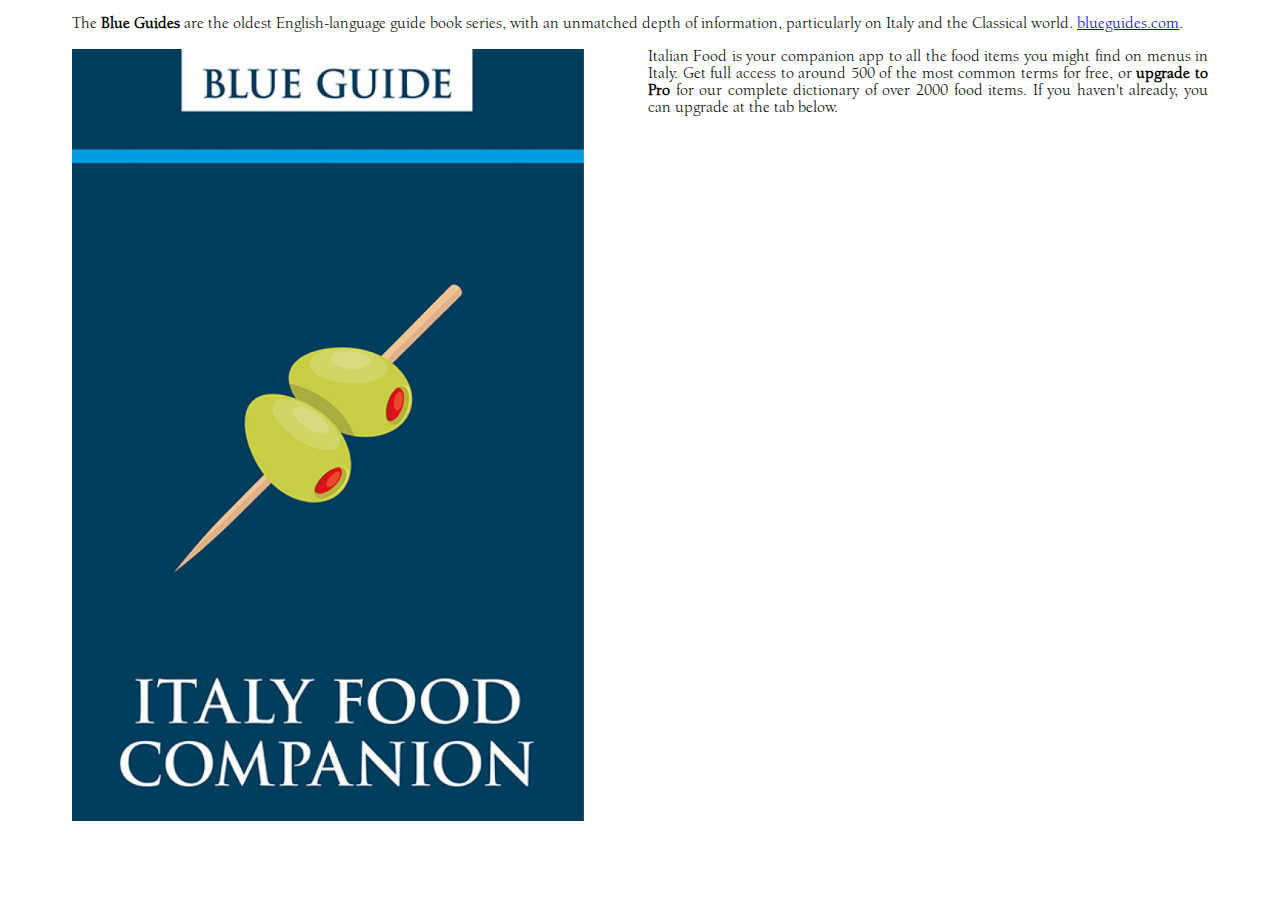
==== italian-food.html @ 6e3f28b6 "Italian Food v1" ====
<!doctype html>
<html lang="en-gb">
    <head>
        <meta charset="utf-8">
        <title>Italian Food</title>
        <link rel="shortcut icon" href="img/italian-icon.png">
        <link rel="stylesheet" href="main.css">
    </head>

    <body>
        <p>
            The <strong>Blue Guides</strong> are the oldest English-language guide book series, with an unmatched depth of information, particularly on Italy and the Classical world. <a href="https://www.blueguides.com">blueguides.com</a>.
        </p>
        <img class="cover" src="img/italian-cover.png">
        <p class="side-para">
            Italian Food is your companion app to all the food items you might find on menus in Italy. Get full access to around 500 of the most common terms for free, or <strong>upgrade to Pro</strong> for our complete dictionary of over 2000 food items. If you haven't already, you can upgrade at the tab below.
        </p>
    </body>
</html>
---- main.css ----
@font-face { font-family: Berkeley; src: url('Berkeley Oldstyle Book.otf'); }

p {
    text-align: justify;
    padding-left: 5vw;
    padding-right: 5vw;
    font-family: Berkeley, serif;
}

.cover {
    width: 40vw;
    padding-left: 5vw;
    padding-right: 5vw;
    float: left;
}
/* 
.side-para {
    padding-left: 5vw;
    padding-right: 5vw;
} */
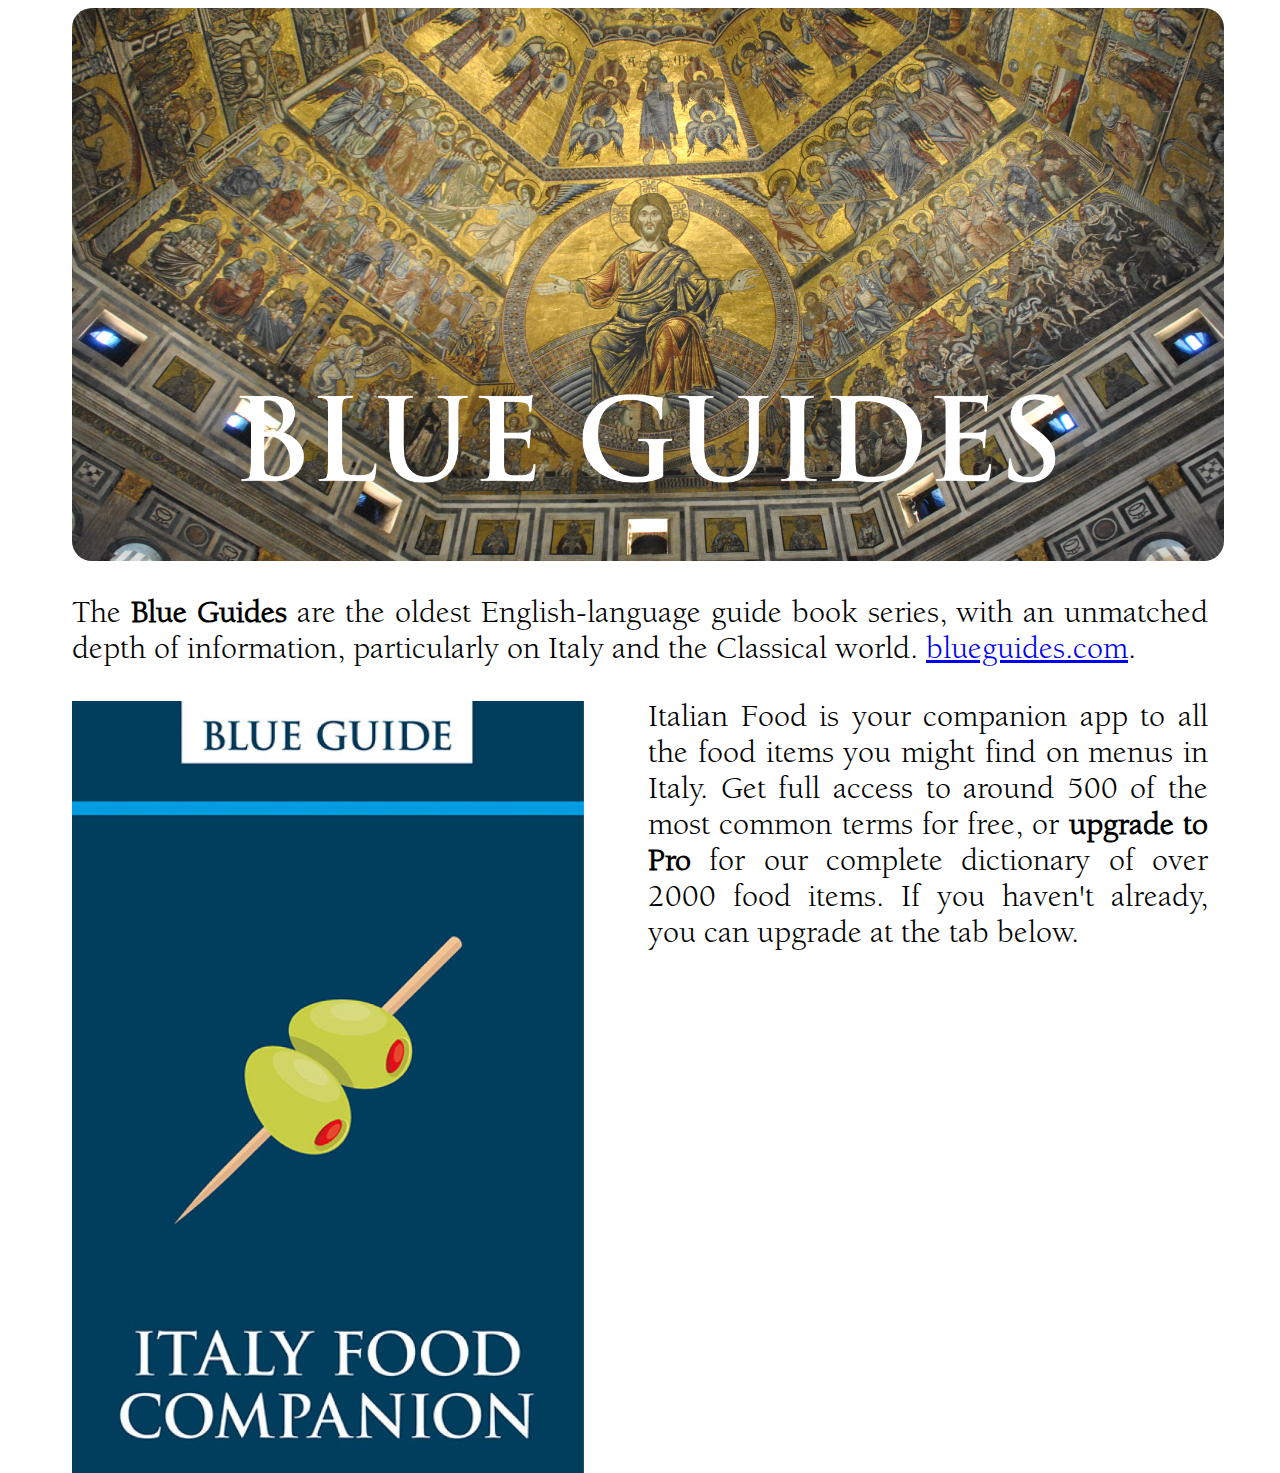
==== commit be5947b0: "Header image and radii" ====
--- a/italian-food.html
+++ b/italian-food.html
@@ -8,6 +8,7 @@
     </head>
 
     <body>
+        <img class="header" src="img/italian-header.png">
         <p>
             The <strong>Blue Guides</strong> are the oldest English-language guide book series, with an unmatched depth of information, particularly on Italy and the Classical world. <a href="https://www.blueguides.com">blueguides.com</a>.
         </p>
--- a/main.css
+++ b/main.css
@@ -1,16 +1,24 @@
 @font-face { font-family: Berkeley; src: url('Berkeley Oldstyle Book.otf'); }
+
+.header {
+    margin-left: 5vw;
+    margin-right: 5vw;
+    width: 90vw;
+    border-radius: 20px;
+}
 
 p {
     text-align: justify;
-    padding-left: 5vw;
-    padding-right: 5vw;
+    margin-left: 5vw;
+    margin-right: 5vw;
     font-family: Berkeley, serif;
+    font-size: xx-large;
 }
 
 .cover {
     width: 40vw;
-    padding-left: 5vw;
-    padding-right: 5vw;
+    margin-left: 5vw;
+    margin-right: 5vw;
     float: left;
 }
 /* 
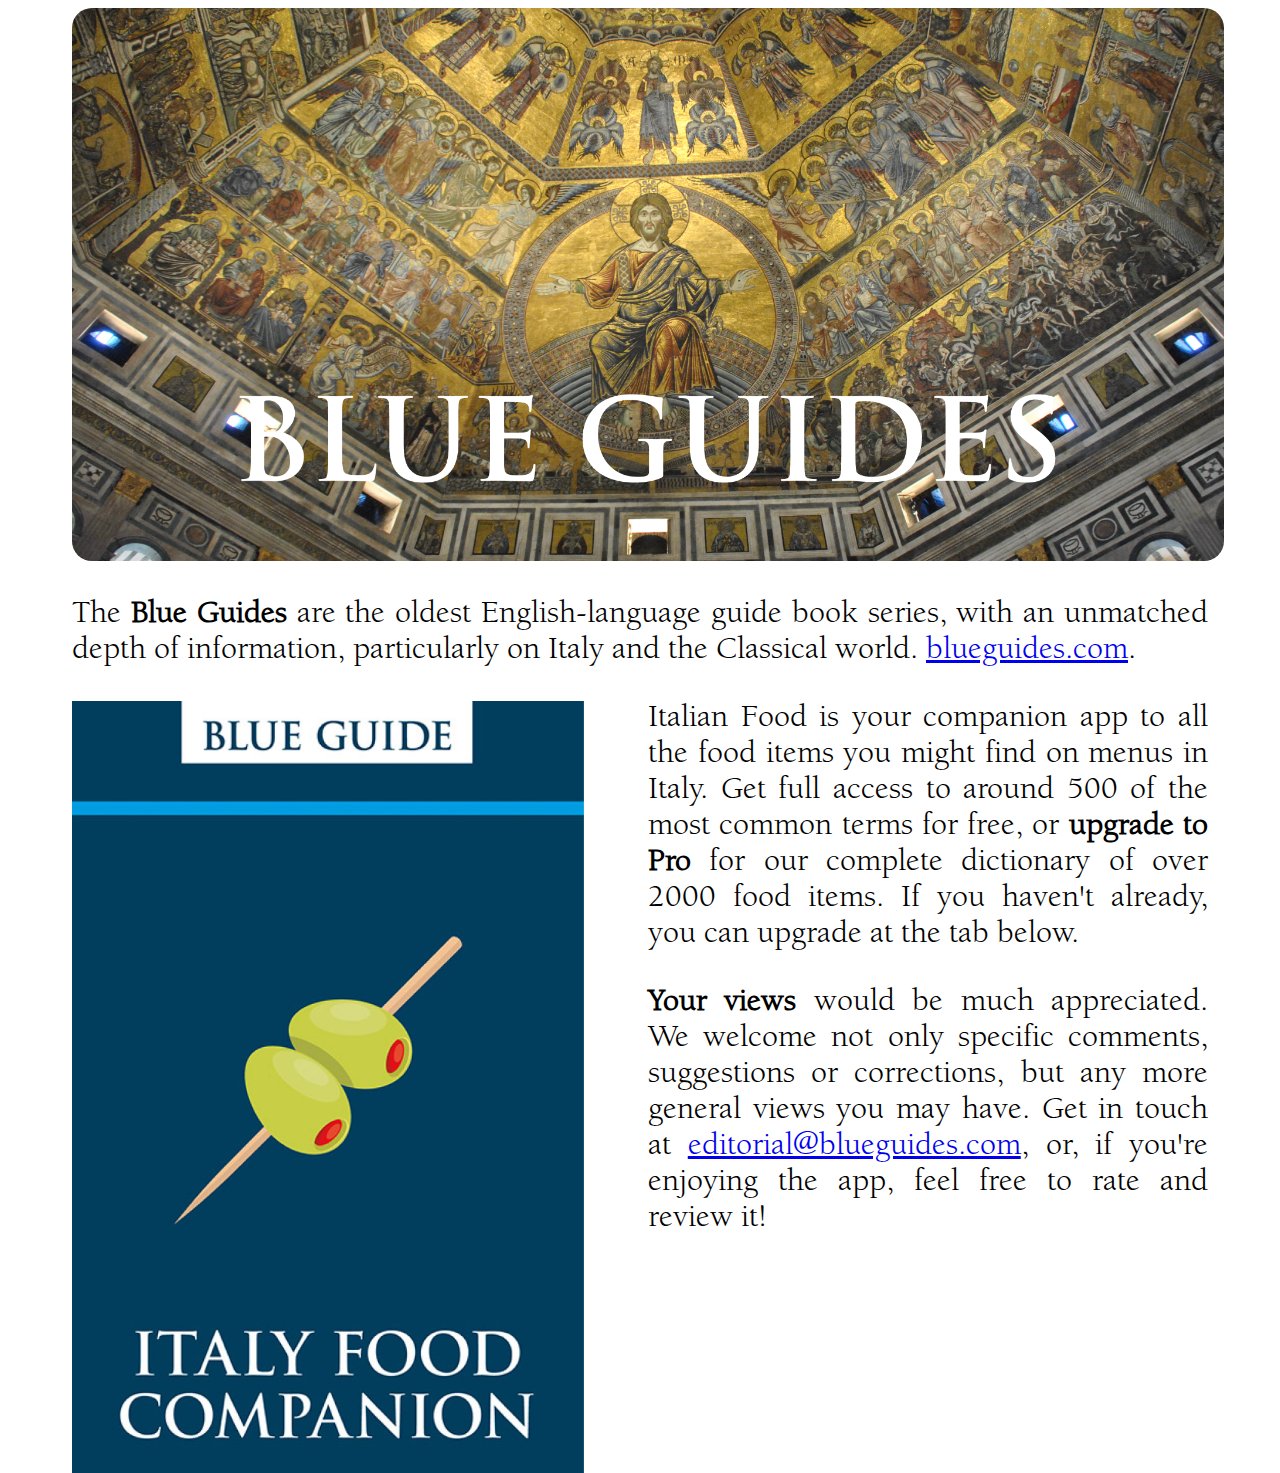
==== commit bd1eaf8e: "Need your Views" ====
--- a/italian-food.html
+++ b/italian-food.html
@@ -16,5 +16,8 @@
         <p class="side-para">
             Italian Food is your companion app to all the food items you might find on menus in Italy. Get full access to around 500 of the most common terms for free, or <strong>upgrade to Pro</strong> for our complete dictionary of over 2000 food items. If you haven't already, you can upgrade at the tab below.
         </p>
+        <p>
+            <strong>Your views</strong> would be much appreciated. We welcome not only specific comments, suggestions or corrections, but any more general views you may have. Get in touch at <a href="mailto:editorial@blueguides.com">editorial@blueguides.com</a>, or, if you're enjoying the app, feel free to rate and review it!
+        </p>
     </body>
 </html>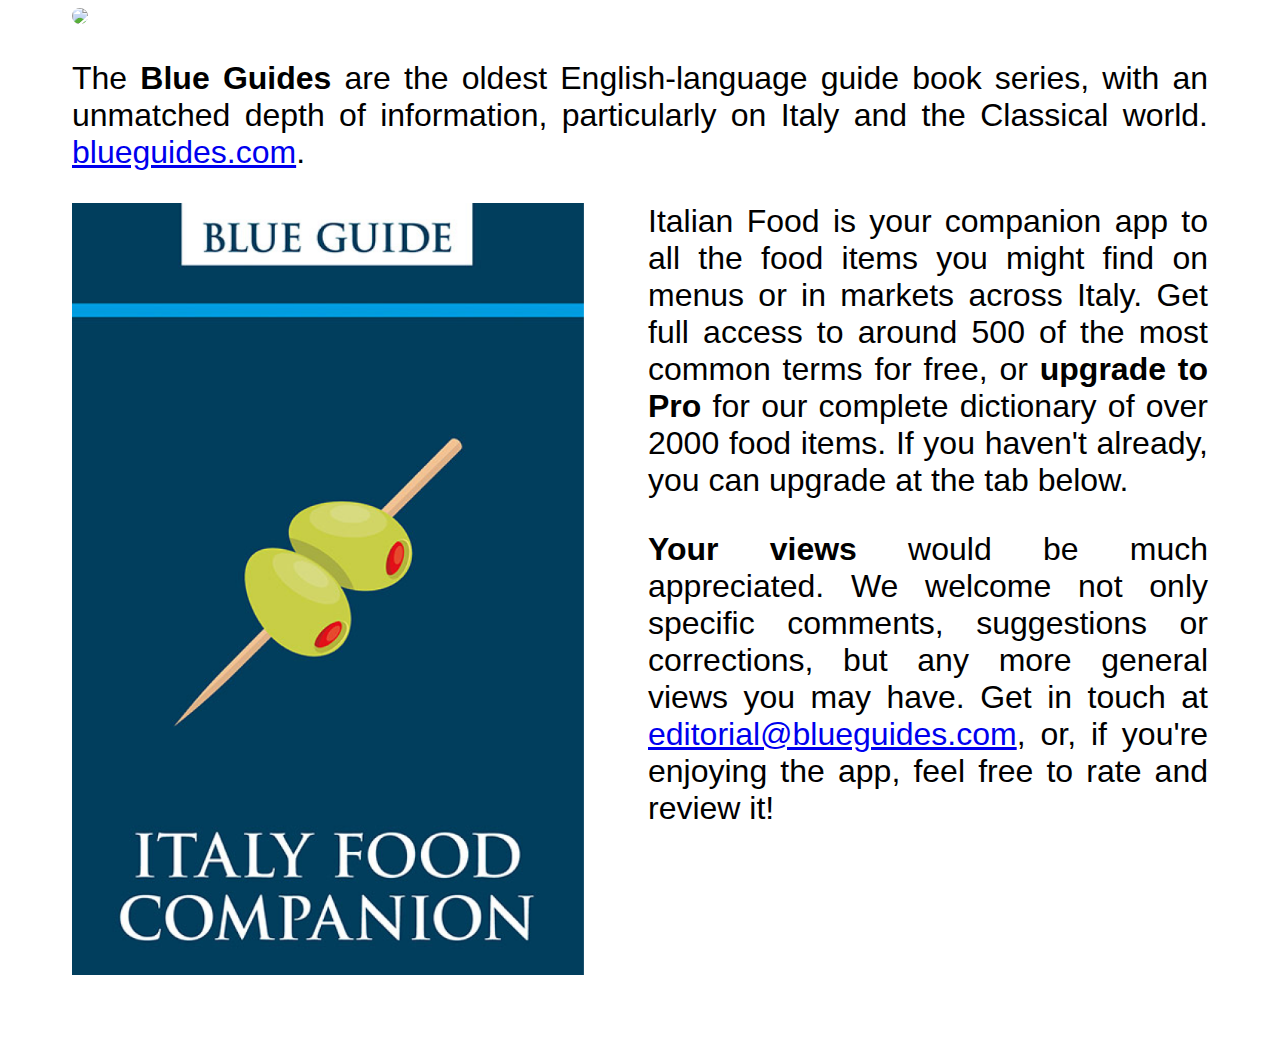
==== commit 1953fa92: "Wording changes" ====
--- a/italian-food.html
+++ b/italian-food.html
@@ -8,13 +8,13 @@
     </head>
 
     <body>
-        <img class="header" src="img/italian-header.png">
+        <img class="header" src="img/italian-header.jpg">
         <p>
             The <strong>Blue Guides</strong> are the oldest English-language guide book series, with an unmatched depth of information, particularly on Italy and the Classical world. <a href="https://www.blueguides.com">blueguides.com</a>.
         </p>
         <img class="cover" src="img/italian-cover.png">
         <p class="side-para">
-            Italian Food is your companion app to all the food items you might find on menus in Italy. Get full access to around 500 of the most common terms for free, or <strong>upgrade to Pro</strong> for our complete dictionary of over 2000 food items. If you haven't already, you can upgrade at the tab below.
+            Italian Food is your companion app to all the food items you might find on menus or in markets across Italy. Get full access to around 500 of the most common terms for free, or <strong>upgrade to Pro</strong> for our complete dictionary of over 2000 food items. If you haven't already, you can upgrade at the tab below.
         </p>
         <p>
             <strong>Your views</strong> would be much appreciated. We welcome not only specific comments, suggestions or corrections, but any more general views you may have. Get in touch at <a href="mailto:editorial@blueguides.com">editorial@blueguides.com</a>, or, if you're enjoying the app, feel free to rate and review it!
--- a/main.css
+++ b/main.css
@@ -1,4 +1,4 @@
-@font-face { font-family: Berkeley; src: url('Berkeley Oldstyle Book.otf'); }
+@font-face { font-family: SF Pro; src: url('SF-Pro-Text-Regular.otf'); }
 
 .header {
     margin-left: 5vw;
@@ -11,7 +11,7 @@
     text-align: justify;
     margin-left: 5vw;
     margin-right: 5vw;
-    font-family: Berkeley, serif;
+    font-family: SF Pro, sans-serif;
     font-size: xx-large;
 }
 
@@ -19,10 +19,6 @@
     width: 40vw;
     margin-left: 5vw;
     margin-right: 5vw;
+    margin-bottom: 5vw;
     float: left;
-}
-/* 
-.side-para {
-    padding-left: 5vw;
-    padding-right: 5vw;
-} */+}